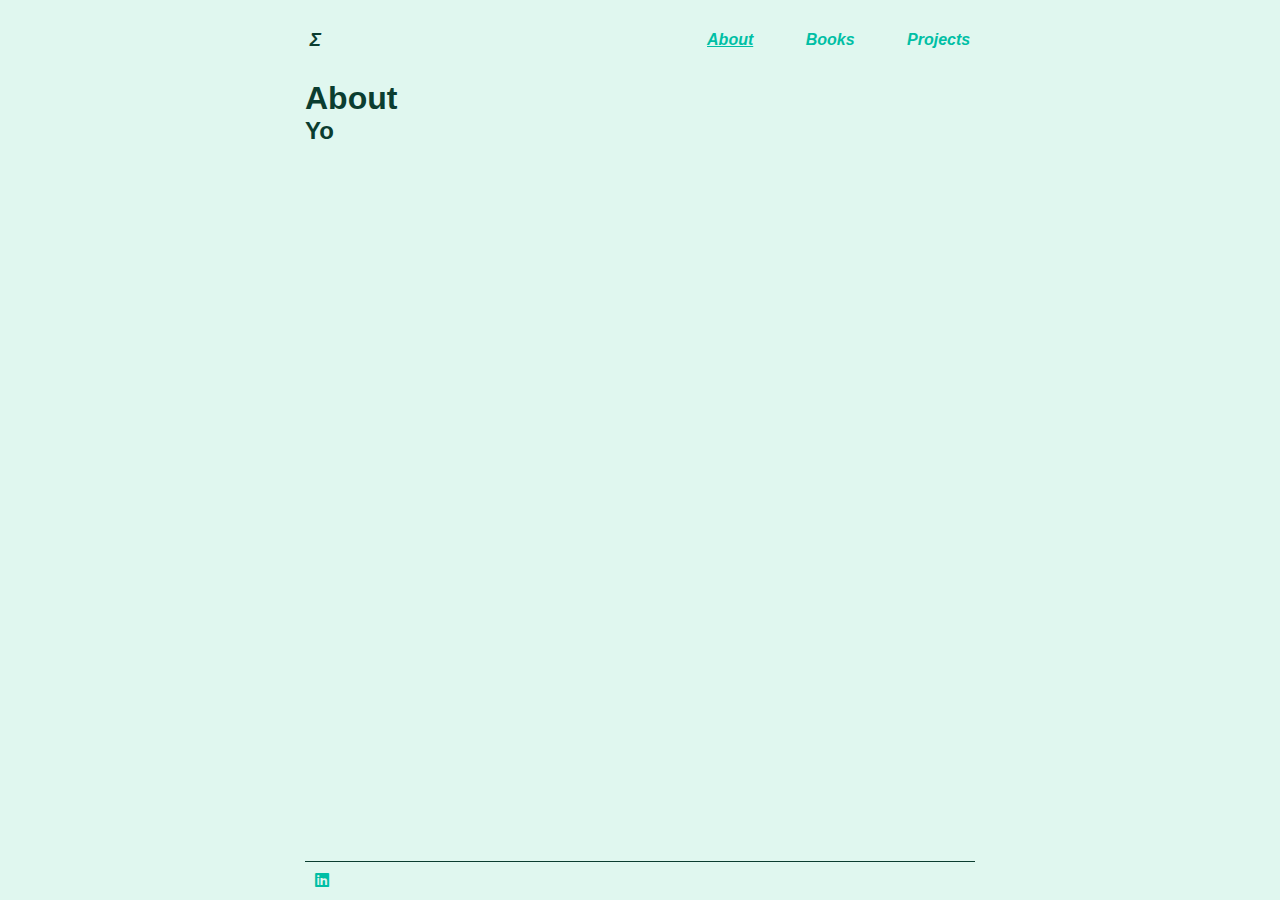
==== about.html @ 70eb516f "✨ oppdatert alle sider" ====
<!DOCTYPE html>
<html lang="en">
<head>
    <meta charset="UTF-8">
    <meta name="viewport" content="width=device-width, initial-scale=1.0">
    <title>About</title>
    <link rel="stylesheet" href="style.css"/>
    <link rel="stylesheet" href="https://cdnjs.cloudflare.com/ajax/libs/font-awesome/6.0.0-beta3/css/all.min.css">
</head>
<body>
    <div class="repper">
        <header>
            <div  class="home">
                <a href="/" >Σ</a>
            </div>
            <div class="linkpad">
                <a href="about.html"class="other">About</a>
                <a href="books.html">Books</a>
                <a href="projects.html">Projects</a>
            </div>
        </header>

        <main>

            <h1>
                About
            </h1>
            <div class="text">
                <h2>
                    Yo
                </h2>
            </div>
        </main>

        <footer>
            <a href="https://www.linkedin.com/in/psorkilfla" target="_blank" aria-label="LinkedIn">
                <i class="fab fa-linkedin"></i>
            </a>
        </footer>
    </div>
</body>
</html>
---- style.css ----
/* :root{
    --bgc: #A3C4BC;
    --textc: #2B3D33;
    --linkc: #317B22;
    --buttonc: aliceblue;
} */

:root {
    --bgc: #E0F7EF; 
    --textc: #0B3D30; 
    --linkc: #00BFA5; 
    --buttonc: #F0FFF4;
}

*{
    box-sizing: border-box;
    margin: 0;
    padding: 0;
    font-family: 'Trebuchet MS', 'Lucida Sans Unicode', 'Lucida Grande', 'Lucida Sans', Arial, sans-serif;
}

html{
    background-color: var(--bgc);
    color: var(--textc);
}

body{
    max-width: 670px;
    margin: 0 auto;
    height: 100%;
}

.repper{
    min-height: 100vh;
    display: flex;
    flex-direction: column;
}

main{
    flex-grow: 1;
}

a{
    color: var(--linkc);
    font-weight: bold;
    font-style: italic;
    text-decoration: none;
}

a:hover {
    text-decoration: underline;
}

.other{
    text-decoration: underline;
    color: var(--linkc);
}

.linkpad{
    word-spacing: 3rem;
}

header{
    height: 80px;
    display: flex;
    justify-content: space-between;
    align-items: center;
    padding: 0.3rem;
}

.home a{
    color:var(--textc);
    font-size: larger;
    font-style: italic;
    font-weight: bold;
    text-decoration: none;
}

.text{
    color:var(--textc);
    font-weight: bold;
    text-decoration: none;
}

h1{
    color: var(--textc);
    font-size:xx-large;
}

footer{
    border-top: 1px solid var(--textc);
    padding:10px;
}
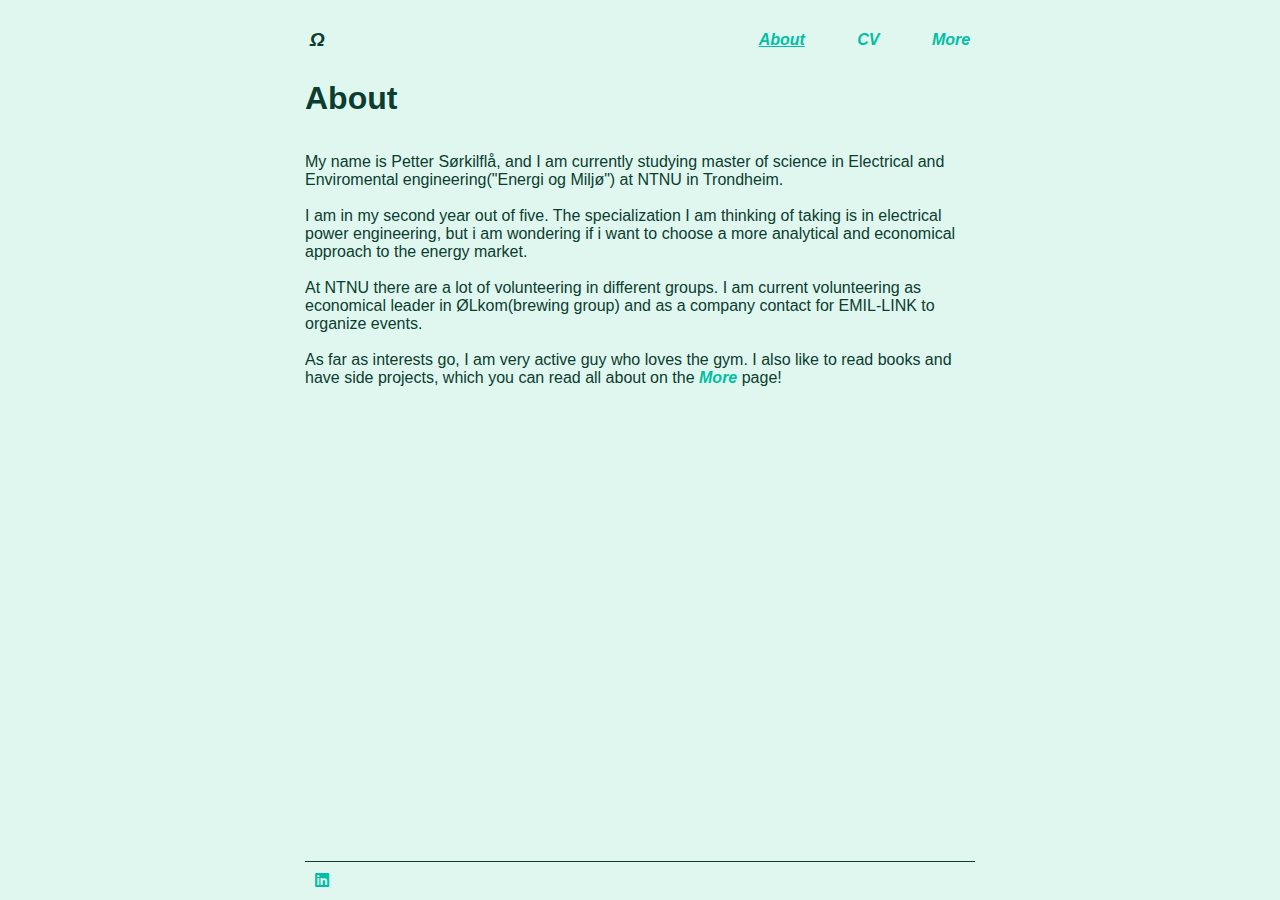
==== commit 356d32f3: "✨Added more page with more links to more pages" ====
--- a/about.html
+++ b/about.html
@@ -11,12 +11,12 @@
     <div class="repper">
         <header>
             <div  class="home">
-                <a href="/" >Σ</a>
+                <a href="/" >Ω</a>
             </div>
             <div class="linkpad">
                 <a href="about.html"class="other">About</a>
-                <a href="books.html">Books</a>
-                <a href="projects.html">Projects</a>
+                <a href="CV.html">CV</a>
+                <a href="more.html">More</a>
             </div>
         </header>
 
@@ -27,8 +27,11 @@
             </h1>
             <div class="text">
                 <h2>
-                    Yo
                 </h2>
+                <p>My name is Petter Sørkilflå, and I am currently studying master of science in Electrical and Enviromental engineering("Energi og Miljø") at NTNU in Trondheim.</p>
+                <p>I am in my second year out of five. The specialization I am thinking of taking is in electrical power engineering, but i am wondering if i want to choose a more analytical and economical approach to the energy market.</p>
+                <p>At NTNU there are a lot of volunteering in different groups. I am current volunteering as economical leader in ØLkom(brewing group) and as a company contact for EMIL-LINK to organize events.</p>
+                <p>As far as interests go, I am very active guy who loves the gym. I also like to read books and have side projects, which you can read all about on the <a href="more.html">More</a> page! </p>
             </div>
         </main>
 
--- a/style.css
+++ b/style.css
@@ -78,8 +78,11 @@
 
 .text{
     color:var(--textc);
-    font-weight: bold;
     text-decoration: none;
+    margin-top: 18px;
+    display: flex;
+    flex-direction: column;
+    gap: 18px;
 }
 
 h1{
@@ -91,3 +94,24 @@
     border-top: 1px solid var(--textc);
     padding:10px;
 }
+
+.profilepic img{
+    width: 250px;
+    border-radius: 50%;
+    margin-top: 3rem;
+}
+
+.profilepic{
+    text-align: center;
+    vertical-align: auto;
+    margin: 0 auto;
+}
+
+.bulletpoints{
+    color:var(--textc);
+    text-decoration: none;
+    margin-top: 1rem;
+    display: flex;
+    flex-direction: column;
+    gap: 25px;
+}